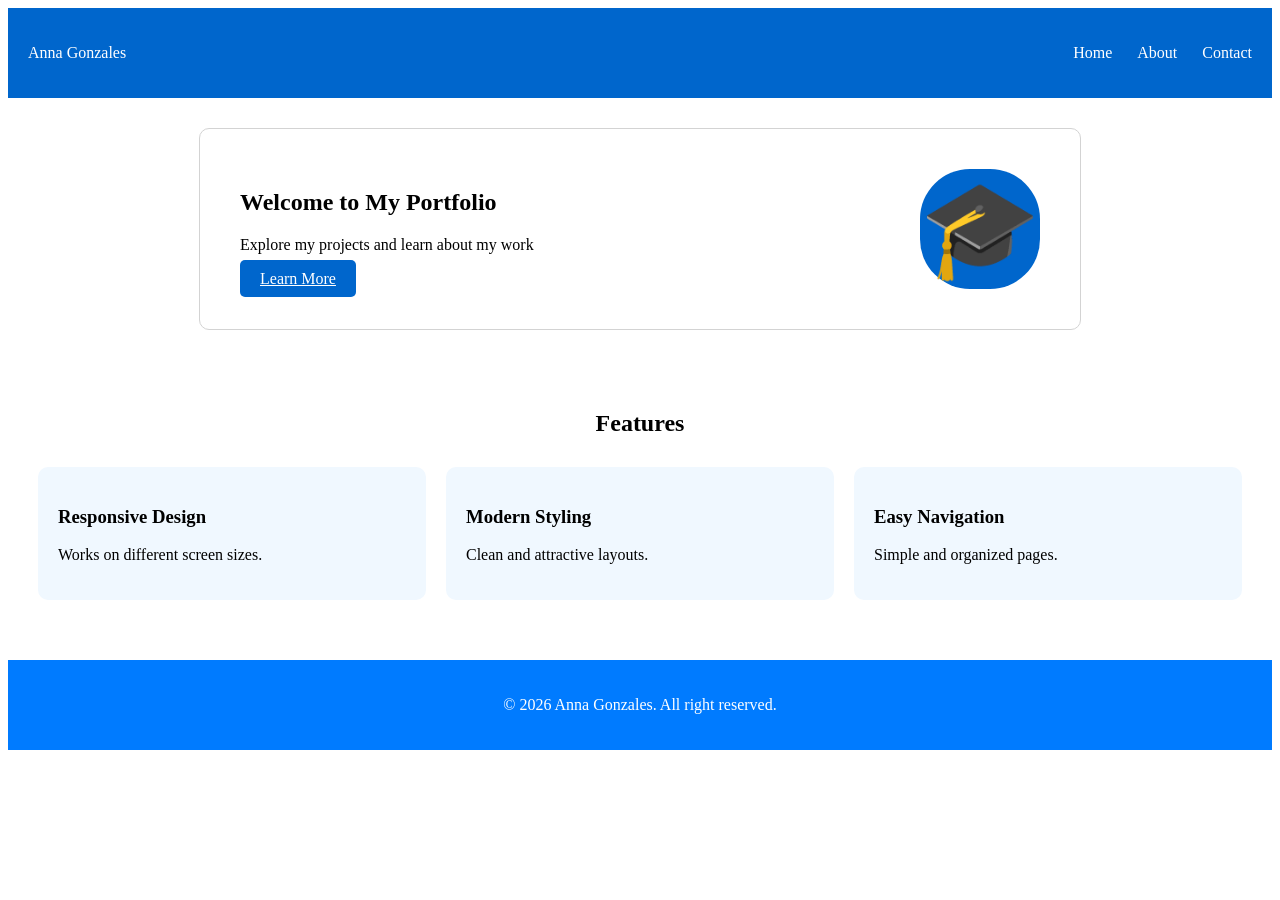
==== Project1/index.html @ f389d266 "updated website pages and styling" ====
<!DOCTYPE html>
<html lang="en">
<head>
    <meta charset="UTF-8">
    <meta name="viewport"content="width=device-width, initial-scale=1.0">
    <title>My Home Page</title>
    <link rel="stylesheet" href="css/style.css">
</head>
<body>
<header>
    <p>Anna Gonzales</p> 
    <nav>
        <a href="index.html">Home</a>
        <a href="about.html">About</a>
        <a href="contact.html">Contact</a>

    </nav>

</header>
<main>
<section class="welcome">
    <div class="welcome-text"> 
        <h2>Welcome to My Portfolio</h2>
        <p>Explore my projects and learn about my work</p>
        <a href="about.html" class="button">Learn More</a>
    </div>
    
    <div class="graduation-icon">🎓</div>

</section>
<section class="features">
    <h2>Features</h2>
<div class="feature-container">
    <div class="feature-box">
    <h3>Responsive Design</h3>
    <p>Works on different screen sizes.</p>

</div>

<div class="feature-box">
    <h3>Modern Styling</h3>
    <p>Clean and attractive layouts.</p>
</div>

    <div class="feature-box">
        <h3> Easy Navigation</h3>
        <p>Simple and organized pages.</p>
    </div>

</div>

</section>








</main>
<footer>
<p>&copy; 2026 Anna Gonzales. All right reserved.</p>

</footer>

</body>

</html>
---- Project1/css/style.css ----
header {
    background-color: #0066cc;
    color: white;
    padding: 20px;
    display: flex;
    justify-content: space-between;
    align-items: center;
}

nav a {
    color: white;
    text-decoration: none;
    margin-left: 10px;
}
nav {
    display: flex;
    gap: 15px;
}
.welcome {
    background-color: white;
    padding: 40px;
    margin: 30px auto;
    max-width: 800px;
    border-radius: 10px;
    border: 1px solid lightgray;
    display: flex;
    justify-content: space-between;
}
.welcome .button {
    background-color: #0066cc;
    color: white;
    padding: 10px 20px;
    border: none;
    border-radius: 5px;
    cursor: pointer;
}

.graduation-icon {
    font-size: 96px;
    text-align: right;
    background-color: #0066cc;
    width: 120px;
    height: 120px;
    border-radius: 50px;
    display: flex;
    justify-content: center;
    align-items: center;
}
.feature-container{
    display: flex;
    gap: 20px;
    flex-wrap: wrap;
}

.feature-box {
    background-color: #f0f8ff;
    padding: 20px;
    border-radius: 10px;
    flex: 1;
}

.features {
    padding: 30px;
}
.features h2 {
    text-align: center;
}
.features h2 { 
    margin-bottom: 30px;
}

@media (max-width: 600px) {
    header {
        flex-direction: column;
    }
    .welcome {
        flex-direction: column;
        gap: 20px;
    }
        nav a {
            display: inline-block;
            margin-left: 0 18px;
        }
    
    }

    input, textarea {
        width: 100%;
        box-sizing: border-box;
    }

    form {
        display: flex;
        flex-direction: column;
        gap: 15px;
}

input, textarea {
    padding: 12px;
    border: 1px solid lightgray;
    border-radius: 8px;
}

button {
    background-color: #1d4ed8;
    color: white;
    padding: 12px;
    border: none;
    border-radius: 8px;
    cursor: pointer;
}
form {
    max-width: 500px;
}

.Office-hours {
    background-color: #1d4ed8;
    color: white;
    padding: 24px;
    border-radius: 8px;
    margin-top: 20px;
}
.office-hours h3 {
    margin: 8px 0;
}
.office-hours p {
    margin: 8px 0;
}
.contact-container {
    display: flex;
    gap: 24px;
}
.contact-container form {
    flex: 2;
    border: 1px solid #ddd;
    padding: 24px;
    border-radius: 8px;
}
.contact-info {
    flex: 1;
    border: 1px solid #ddd;
    padding: 24px;
    border-radius: 8px;
}
footer {
    background-color: #007bff;
    color: white;
    text-align: center;
    padding: 20px;
    margin-top: 30px;
}
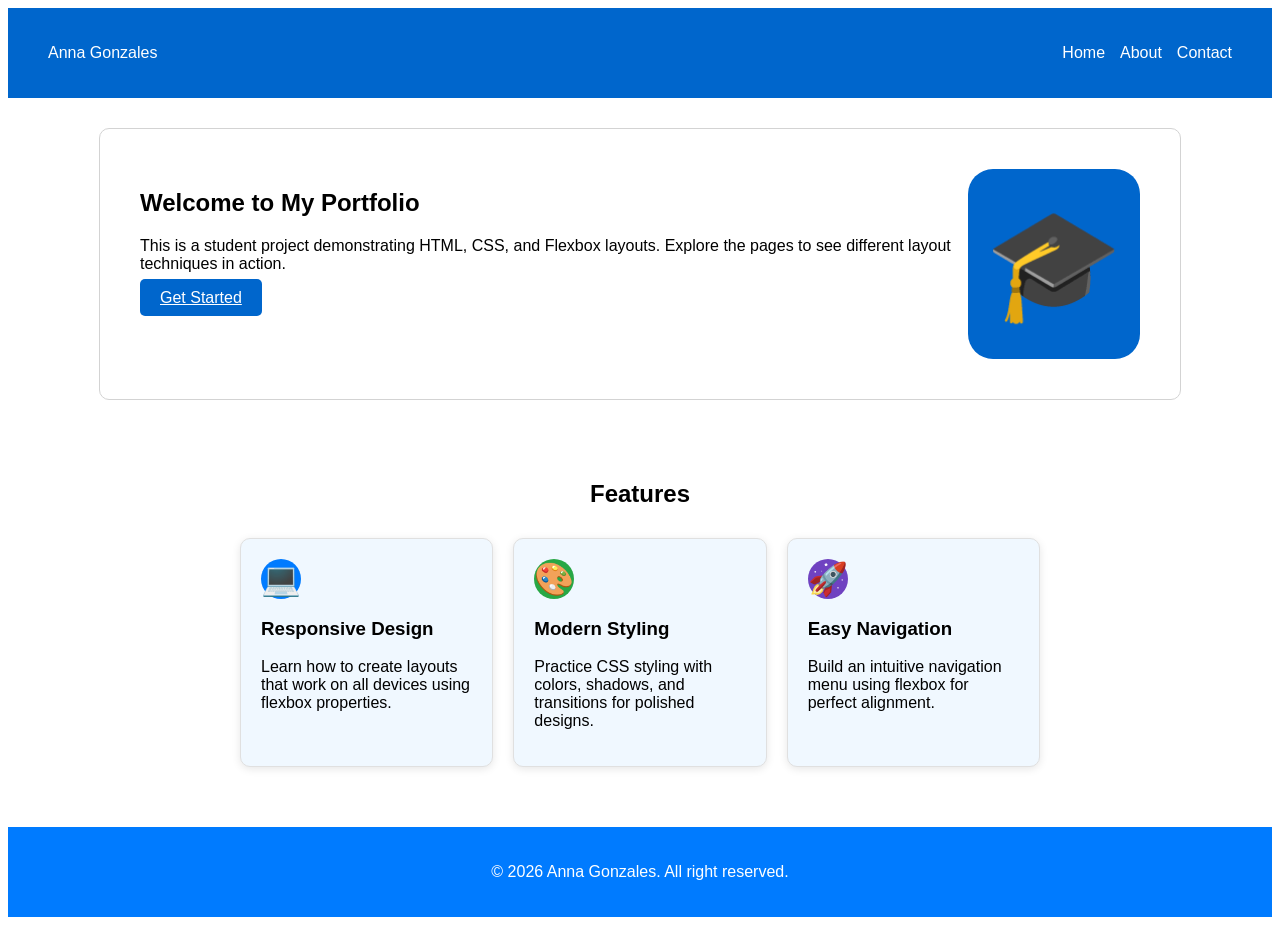
==== commit 18ba6d8f: "Updated website pages and styling" ====
--- a/Project1/index.html
+++ b/Project1/index.html
@@ -21,8 +21,9 @@
 <section class="welcome">
     <div class="welcome-text"> 
         <h2>Welcome to My Portfolio</h2>
-        <p>Explore my projects and learn about my work</p>
-        <a href="about.html" class="button">Learn More</a>
+        <p>This is a student project demonstrating HTML, CSS, and Flexbox layouts. Explore the pages to see different layout techniques in action.</p>
+        <a href="about.html" class="button">Get Started</a>
+        </a>
     </div>
     
     <div class="graduation-icon">🎓</div>
@@ -32,19 +33,22 @@
     <h2>Features</h2>
 <div class="feature-container">
     <div class="feature-box">
+        <span class="feature-icon">💻</span>
     <h3>Responsive Design</h3>
-    <p>Works on different screen sizes.</p>
+    <p>Learn how to create layouts that work on all devices using flexbox properties.</p>
 
 </div>
 
 <div class="feature-box">
+    <span class="feature-icon">🎨</span>
     <h3>Modern Styling</h3>
-    <p>Clean and attractive layouts.</p>
+    <p>Practice CSS styling with colors, shadows, and transitions for polished designs.</p>
 </div>
 
     <div class="feature-box">
+        <span class="feature-icon">🚀</span>
         <h3> Easy Navigation</h3>
-        <p>Simple and organized pages.</p>
+        <p>Build an intuitive navigation menu using flexbox for perfect alignment.</p>
     </div>
 
 </div>
--- a/Project1/css/style.css
+++ b/Project1/css/style.css
@@ -1,7 +1,8 @@
+body { font-family: Arial, sans-serif; }
 header {
     background-color: #0066cc;
     color: white;
-    padding: 20px;
+    padding: 20px 40px;
     display: flex;
     justify-content: space-between;
     align-items: center;
@@ -10,7 +11,7 @@
 nav a {
     color: white;
     text-decoration: none;
-    margin-left: 10px;
+    margin-left: 0;
 }
 nav {
     display: flex;
@@ -20,7 +21,7 @@
     background-color: white;
     padding: 40px;
     margin: 30px auto;
-    max-width: 800px;
+    max-width: 1000px;
     border-radius: 10px;
     border: 1px solid lightgray;
     display: flex;
@@ -36,12 +37,12 @@
 }
 
 .graduation-icon {
-    font-size: 96px;
-    text-align: right;
+    font-size: 110px;
+    text-align: center;
     background-color: #0066cc;
-    width: 120px;
-    height: 120px;
-    border-radius: 50px;
+    width: 200px;
+    height: 190px;
+    border-radius: 25px;
     display: flex;
     justify-content: center;
     align-items: center;
@@ -50,6 +51,8 @@
     display: flex;
     gap: 20px;
     flex-wrap: wrap;
+    max-width: 800px;
+    margin: 0 auto;
 }
 
 .feature-box {
@@ -57,8 +60,26 @@
     padding: 20px;
     border-radius: 10px;
     flex: 1;
+    box-shadow: 0 2px 8px rgba(0, 0, 0, 0.1);
+    border: 1px solid #e0e0e0;
 }
 
+.feature-box span {
+    display: flex;
+    justify-content: center;
+    align-items: center;
+    width: 40px;
+    height: 40px;
+    background-color: #007bff;
+    border-radius: 50%;
+}
+.feature-box:nth-child(2) span {
+    background-color: #28a745;
+}
+
+.feature-box:nth-child(3) span {
+    background-color: #6f42c1;
+}
 .features {
     padding: 30px;
 }
@@ -149,4 +170,9 @@
     padding: 20px;
     margin-top: 30px;
 }
+.feature-icon {
+    font-size: 32px;
+    display: block;
+    margin-bottom: 10px;
+}
     
